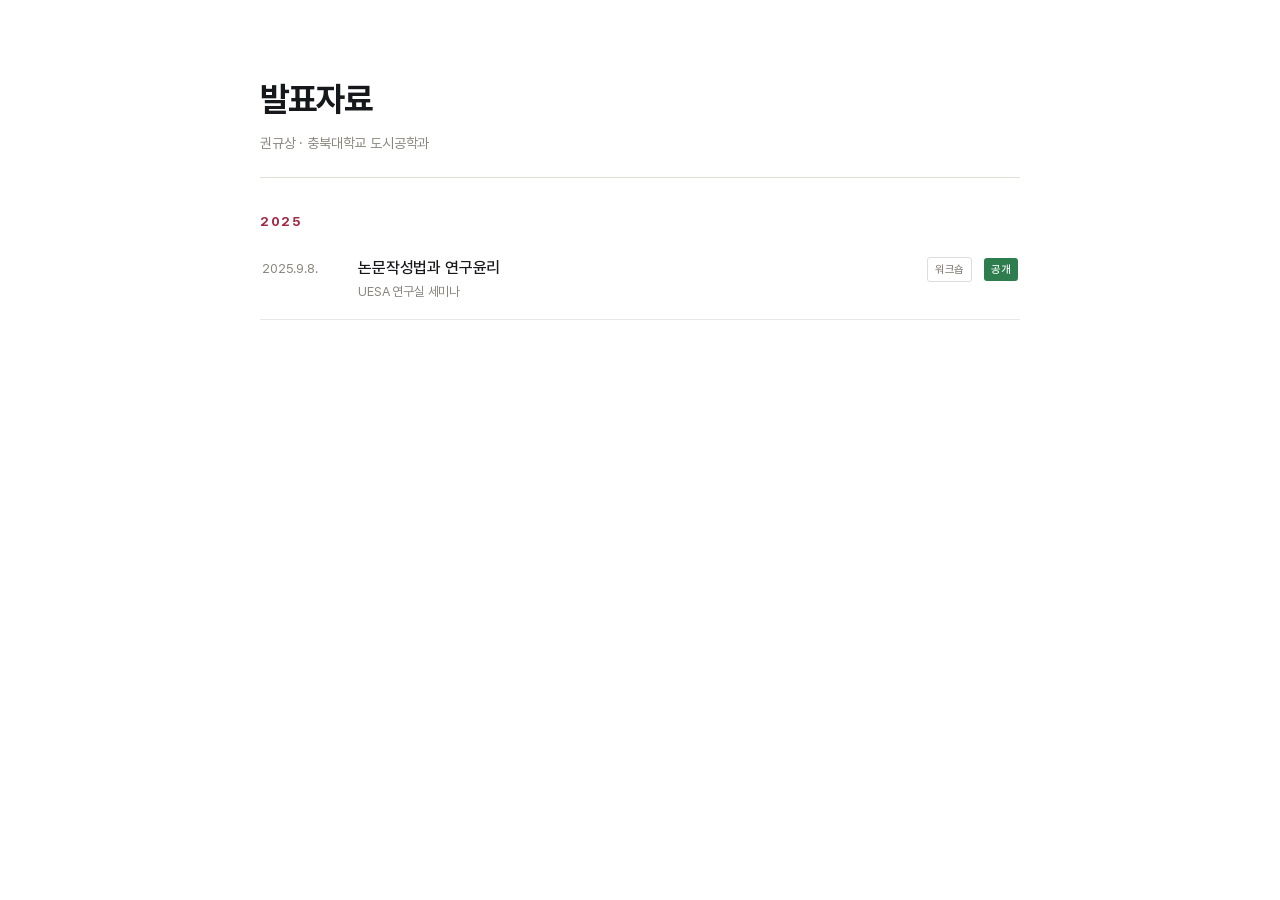
==== index.html @ 158d0bce "발표자료 프로젝트 시작 — 뼈대와 첫 발표 200_education(강의노트)의 방식을 그대로 가져왔다. 디자인 시스템·빌드 스크립트·배포 절차가 같고 다른 것은 셋이다 — 메타 " ====
<!doctype html>
<html lang="ko">
<head>
<meta charset="utf-8">
<meta name="viewport" content="width=device-width, initial-scale=1">
<title>발표자료</title>
<link rel="stylesheet" href="_shared/theme/tokens.css">
<style>
  body {
    margin: 0; background: var(--bg); color: var(--ink);
    font: 500 16px/1.6 'Pretendard', -apple-system, sans-serif;
    letter-spacing: -0.01em;
  }
  .wrap { max-width: 760px; margin: 0 auto; padding: 72px 24px 96px; }
  h1 { margin: 0; font-size: 34px; font-weight: 700; letter-spacing: -0.03em; }
  .sub { margin: 6px 0 0; font-size: 14px; font-weight: 400; color: var(--muted); }
  hr { border: none; border-top: 1px solid var(--rule); margin: 22px 0 0; }

  h2.year {
    margin: 34px 0 0; font-size: 13px; font-weight: 700;
    letter-spacing: .12em; color: var(--brand-crimson);
  }
  ul { list-style: none; margin: 6px 0 0; padding: 0; }
  li { border-bottom: 1px solid #E8E8E8; }
  a.row {
    display: flex; align-items: baseline; gap: 12px;
    padding: 16px 2px; text-decoration: none; color: var(--ink);
  }
  a.row:hover .name { color: var(--accent-blue); }
  .date { flex: 0 0 84px; font-size: 13px; font-weight: 400; color: var(--muted);
          font-variant-numeric: tabular-nums; }
  .name { flex: 1 1 auto; font-size: 16px; font-weight: 500; }
  .event { display: block; margin-top: 2px; font-size: 13px; font-weight: 400; color: var(--muted); }
  .kind {
    flex: 0 0 auto; font-size: 11px; font-weight: 500;
    color: var(--muted); border: 1px solid #DDD; padding: 3px 7px; border-radius: 3px;
  }
  /* 공개 표식 — 무엇이 밖으로 나가는지 목록에서 바로 보여야 한다 */
  .pub {
    flex: 0 0 auto; font-size: 11px; font-weight: 500;
    padding: 3px 7px; border-radius: 3px;
    color: #FFF; background: var(--accent-green);
  }
  .pub.locked { color: var(--muted); background: none; border: 1px solid #DDD; }

  /* 로그아웃 — Cloudflare Access 세션을 지운다. Access 뒤가 아니면 아래 스크립트가 감춘다. */
  .signout { margin: 40px 0 0; font-size: 13px; }
  .signout a { color: var(--muted); text-decoration: none; }
  .signout a:hover { color: var(--accent-red); }
</style>
</head>
<body>
<div class="wrap">
  <h1>발표자료</h1>
  <p class="sub">권규상 · 충북대학교 도시공학과</p>
  <hr>
  <div id="list"></div>
  <p class="signout" id="signout" hidden>
    <a href="/cdn-cgi/access/logout">로그아웃</a></p>
</div>

<script>
// 새 발표를 만들면 이 배열에 폴더명을 추가한다. 수동 등록 지점은 여기 한 곳뿐이다.
// (talk.json 은 있는데 여기 없으면 사이트에 안 뜬다 — check-links.sh 가 경고한다)
const TALKS = ['2025-09-08_UESA연구실세미나_논문작성법과연구윤리'];

(async function () {
  const box = document.getElementById('list');
  const rows = [];

  for (const dir of TALKS) {
    let t;
    try { t = await (await fetch(dir + '/talk.json')).json(); }
    catch (e) { console.warn('talk.json 없음:', dir); continue; }
    rows.push({ dir, t });
  }

  // 최신 발표가 위로. 폴더명이 YYYY-MM-DD 로 시작하므로 문자열 정렬이 곧 날짜 정렬이다.
  rows.sort((a, b) => b.dir.localeCompare(a.dir));

  let year = null;
  let ul = null;
  for (const { dir, t } of rows) {
    const y = dir.slice(0, 4);
    if (y !== year) {
      year = y;
      const h = document.createElement('h2');
      h.className = 'year';
      h.textContent = y;
      ul = document.createElement('ul');
      box.append(h, ul);
    }

    // 첫 번째 완료된 덱으로 바로 들어간다. 없으면 발표 안내 페이지로.
    const deck = (t.decks || []).find((d) => d.status === 'done' && d.file);

    const li = document.createElement('li');
    const a = document.createElement('a');
    a.className = 'row';
    a.href = dir + '/index.html';

    const date = document.createElement('span');
    date.className = 'date';
    date.textContent = (t.date || '').replace(/\s/g, '');

    const name = document.createElement('span');
    name.className = 'name';
    name.textContent = t.title || dir;
    const ev = document.createElement('span');
    ev.className = 'event';
    ev.textContent = [t.event, t.venue].filter(Boolean).join(' · ');
    name.append(ev);

    a.append(date, name);

    if (t.kind) {
      const k = document.createElement('span');
      k.className = 'kind';
      k.textContent = t.kind;
      a.append(k);
    }

    const p = document.createElement('span');
    p.className = 'pub' + (t.public === true ? '' : ' locked');
    p.textContent = t.public === true ? '공개' : '비공개';
    a.append(p);

    if (!deck) {
      const tag = document.createElement('span');
      tag.className = 'kind';
      tag.textContent = '준비 중';
      a.append(tag);
    }

    li.append(a);
    ul.append(li);
  }

  // 로그아웃 링크는 Access 뒤에 있을 때만 보인다.
  try {
    const r = await fetch('/cdn-cgi/access/get-identity');
    if (r.ok) document.getElementById('signout').hidden = false;
  } catch (e) { /* Access 가 없는 곳 — 그냥 감춰 둔다 */ }
})();
</script>
</body>
</html>
---- _shared/theme/tokens.css ----
/* 강의노트 디자인 토큰 — design.md §2, §3
   2026-08 전면 개편(지면 테마)의 값이다. 그 전까지는 원본 PPT 실측값이 규범이었으나
   1~9강이 모두 HTML 로 옮겨진 뒤 맞출 PPT 가 없어졌다. 지금 규범은 읽히는 지면이다. */

@font-face {
  font-family: 'Pretendard';
  src: url('../fonts/Pretendard-Regular.woff2') format('woff2');
  font-weight: 400; font-style: normal; font-display: block;
}
@font-face {
  font-family: 'Pretendard';
  src: url('../fonts/Pretendard-Medium.woff2') format('woff2');
  font-weight: 500; font-style: normal; font-display: block;
}
@font-face {
  font-family: 'Pretendard';
  src: url('../fonts/Pretendard-Bold.woff2') format('woff2');
  font-weight: 700; font-style: normal; font-display: block;
}
/* 제목용 세리프. 원본 PPT 가 쓰던 KoPub돋움의 짝인 명조 계열을 골랐다.
   본문에는 쓰지 않는다 — 프로젝터에서 얇은 획이 날아간다. */
@font-face {
  font-family: 'BookkMyungjo';
  src: url('../fonts/BookkMyungjo-Bold.woff2') format('woff2');
  font-weight: 700; font-style: normal; font-display: block;
}

:root {
  /* ---- 색 (design.md §3) — 크림슨 하나 + 잉크 + 회색.
          다계열 그래프에만 흙빛 보조색을 쓴다. ---- */
  --ink:            #16181C;
  --ink-cover:      #16181C;
  --ink-2:          #4A4741;   /* 본문 글자 — 제목보다 한 단 여린 잉크 */
  --muted:          #8A867E;
  --rule:           #E2DED7;   /* 헤어라인 (푸터선·표 괘선·섹션선) */
  --guide:          #C9C5BE;   /* 그래프 보조선 — 1px 저대비를 피한다 */
  --bg:             #FFFFFF;

  /* 메인색. 충북대 마크색(PANTONE 7425 C = #B72654, 색상각 341°)은 화면에서
     자홍 기가 강해, 기존에 쓰던 #892B3C(349°)와의 중간값을 쓴다.
     흰 배경 대비 7.2:1 로 본문에도 쓸 수 있다.
     크림슨 계열 넷을 하나로 합쳤다 — 옛 이름은 슬라이드가 아직 쓰고 있어 남긴다. */
  --brand-crimson:  #A02948;
  --define-crimson: #A02948;
  --accent-red:     #A02948;
  --point-red:      #A02948;

  /* 계열색: 뜻이 다른 곡선은 색이 분명히 갈려야 한다.
     채도를 낮추면 화면은 차분해지지만 강의실 뒷자리에서 두 곡선이 붙어 보인다.
     그래서 브랜드색만 빼고 나머지도 충분히 살려 둔다 (모두 흰 배경 3:1 이상). */
  --accent-blue:    #1F5C8B;   /* 수요곡선·캡션   7.1:1 */
  --chart-blue:     #1F5C8B;   /* 예산선·3계열    7.1:1 */
  --accent-green:   #2E7D4F;   /* 평균비용·SAC   5.1:1 */
  --chart-orange:   #B07A1E;   /* 대비 곡선      3.7:1 */

  /* 표에는 줄무늬를 쓰지 않는다 (design.md §11). 색면 대신 괘선으로 가른다. */
  --table-row-a:    transparent;
  --table-row-b:    transparent;

  /* ---- 타이포 (design.md §2.3) ---- */
  --fs-cover:        46px;
  --fs-cover-label:  12px;
  --fs-title:        31px;
  --fs-lead:         20px;
  --fs-sub:          16px;
  --fs-emph:         16px;
  --fs-body:         15px;
  --fs-caption:      12px;
  --fs-footer:       10px;
  --fs-pagenum:      10px;

  --lh-body:  1.62;

  /* ---- 레이아웃 (design.md §4) ---- */
  --gutter-l:      56px;   /* 좌측 기준선 */
  --gutter-r:      56px;
  --title-top:     62px;   /* kicker 와 사이를 벌린 자리 */
  --content-top:  134px;
  --content-bot:  500px;
  --footer-y:     510px;
}
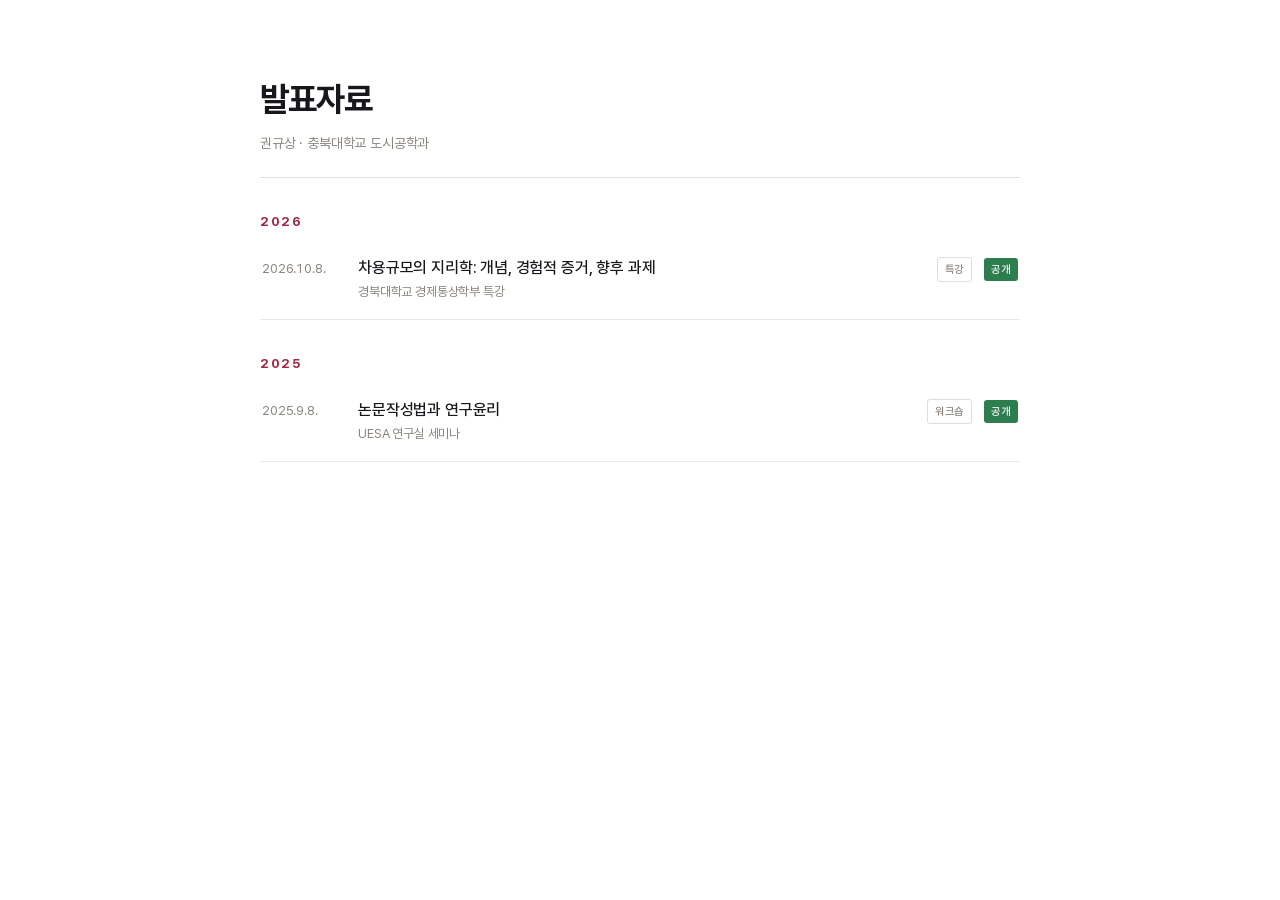
==== commit f8b711eb: "차용규모의 지리학 발표 추가 — 슬라이드 아티팩트를 1920 캔버스로 이식 경북대학교 경제통상학부 특강(2026. 10. 8.). claude.ai 슬라이드 아티팩트 42장을 모양" ====
--- a/index.html
+++ b/index.html
@@ -62,7 +62,10 @@
 <script>
 // 새 발표를 만들면 이 배열에 폴더명을 추가한다. 수동 등록 지점은 여기 한 곳뿐이다.
 // (talk.json 은 있는데 여기 없으면 사이트에 안 뜬다 — check-links.sh 가 경고한다)
-const TALKS = ['2025-09-08_UESA연구실세미나_논문작성법과연구윤리'];
+const TALKS = [
+  '2025-09-08_UESA연구실세미나_논문작성법과연구윤리',
+  '2026-10-08_경북대학교경제통상학부_차용규모의지리학',
+];
 
 (async function () {
   const box = document.getElementById('list');
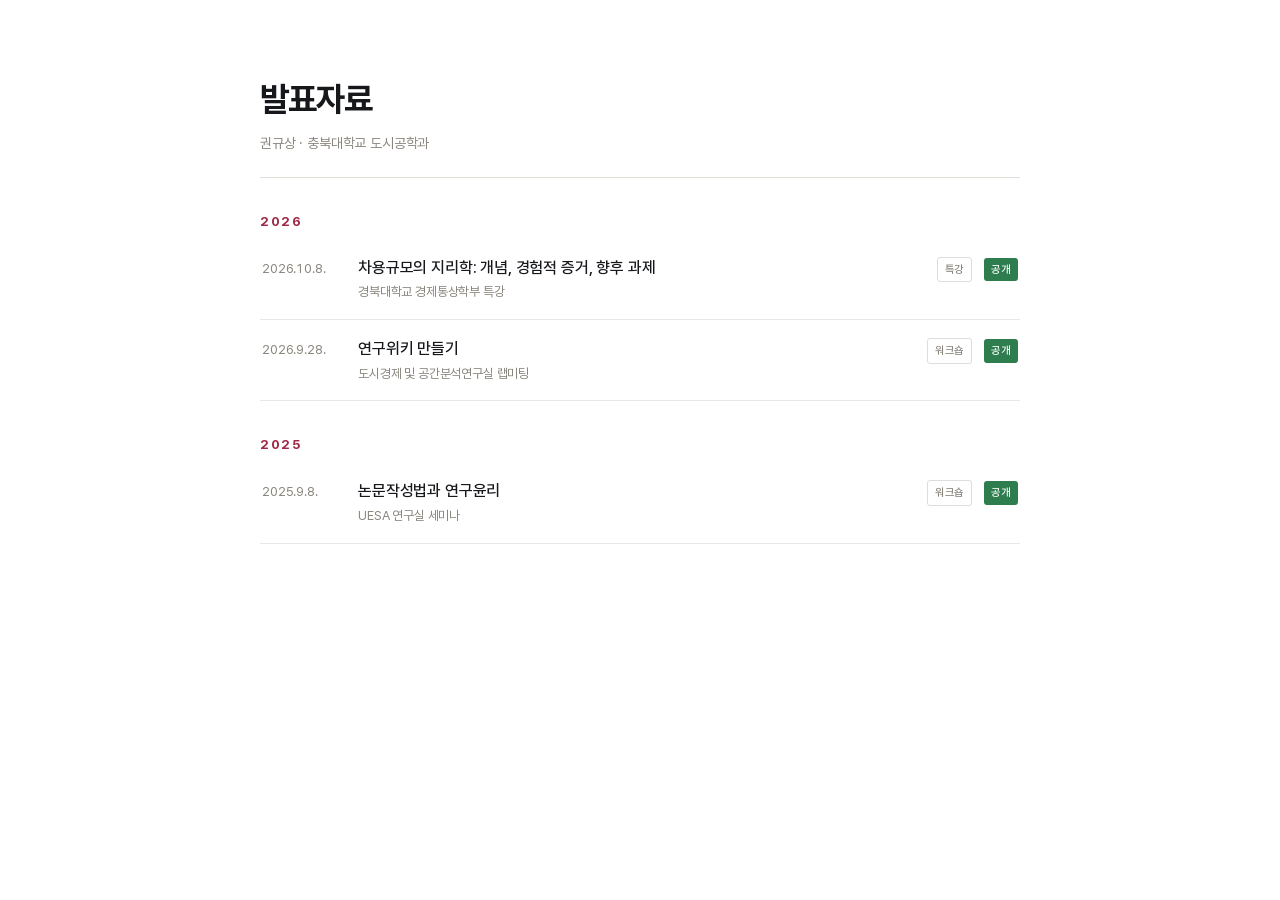
==== commit af2523eb: "연구위키 만들기 발표 추가 — 이식 스크립트를 화살표·넘침 규칙까지 넓힘 도시경제 및 공간분석연구실 랩미팅(2026. 9. 28.) 아티팩트 11장을 옮겼다. import-arti" ====
--- a/index.html
+++ b/index.html
@@ -64,6 +64,7 @@
 // (talk.json 은 있는데 여기 없으면 사이트에 안 뜬다 — check-links.sh 가 경고한다)
 const TALKS = [
   '2025-09-08_UESA연구실세미나_논문작성법과연구윤리',
+  '2026-09-28_UESA연구실랩미팅_연구위키만들기',
   '2026-10-08_경북대학교경제통상학부_차용규모의지리학',
 ];
 
